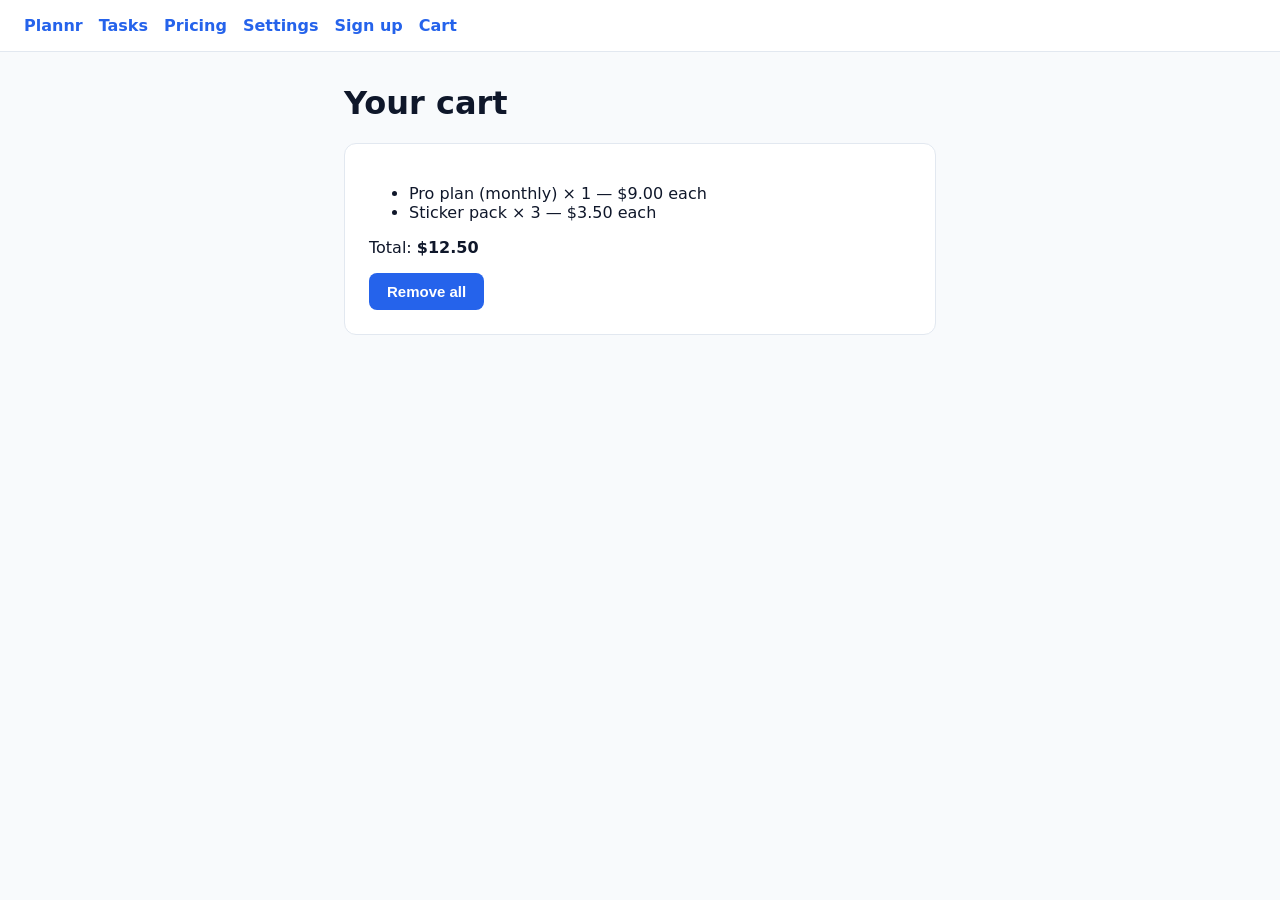
==== cart.html @ 1a2bd583 "Add persistent dark mode preference" ====
<!doctype html>
<html lang="en">
<head><meta charset="utf-8"><title>Cart · Plannr</title><script src="src/theme.js"></script><link rel="stylesheet" href="styles.css"></head>
<body>
  <header><a href="index.html">Plannr</a><a href="tasks.html">Tasks</a><a href="pricing.html">Pricing</a><a href="settings.html">Settings</a><a href="signup.html">Sign up</a><a href="cart.html">Cart</a></header>
  <main>
    <h1>Your cart</h1>
    <div class="card"><ul id="items"></ul><p>Total: <strong id="total"></strong></p>
      <button class="button" id="clear">Remove all</button></div>
  </main>
  <script type="module">
    import { cartTotal, formatPrice } from "./src/cart.js";
    let items = [{ name: "Pro plan (monthly)", cents: 900, qty: 1 }, { name: "Sticker pack", cents: 350, qty: 3 }];
    function render() {
      document.getElementById("items").innerHTML = items.map(i => `<li>${i.name} × ${i.qty} — ${formatPrice(i.cents)} each</li>`).join("");
      document.getElementById("total").textContent = formatPrice(cartTotal(items));
    }
    document.getElementById("clear").addEventListener("click", () => { items = []; render(); });
    render();
  </script>
</body>
</html>
---- styles.css ----
:root {
  color-scheme: light;
  --brand: #2563eb;
  --brand-dark: #1d4ed8;
  --text: #0f172a;
  --muted: #64748b;
  --surface: #ffffff;
  --page-background: #f8fafc;
  --input-background: #ffffff;
  --border: #e2e8f0;
}
:root[data-theme="dark"] {
  color-scheme: dark;
  --brand: #60a5fa;
  --brand-dark: #3b82f6;
  --text: #e2e8f0;
  --muted: #94a3b8;
  --surface: #1e293b;
  --page-background: #0f172a;
  --input-background: #0f172a;
  --border: #334155;
}
* { box-sizing: border-box; }
body { margin: 0; font-family: system-ui, sans-serif; color: var(--text); background: var(--page-background); transition: background-color 150ms, color 150ms; }
header { display: flex; gap: 16px; padding: 16px 24px; background: var(--surface); border-bottom: 1px solid var(--border); }
header a { color: var(--brand); text-decoration: none; font-weight: 600; }
main { max-width: 640px; margin: 32px auto; padding: 0 24px; }
.card { background: var(--surface); border: 1px solid var(--border); border-radius: 12px; padding: 24px; margin-bottom: 16px; }
.field { display: flex; flex-direction: column; gap: 6px; margin-bottom: 16px; }
.field label { font-size: 14px; color: var(--muted); }
.field input, .field select { padding: 8px 10px; border: 1px solid var(--border); border-radius: 8px; font-size: 15px; color: var(--text); background: var(--input-background); }
.field input[type="checkbox"] { accent-color: var(--brand); }
.actions { display: flex; justify-content: flex-end; gap: 8px; margin-top: 24px; }
.button { padding: 10px 18px; border-radius: 8px; border: 0; font-size: 15px; font-weight: 600; cursor: pointer; background: var(--brand); color: #fff; }
.button:hover { background: var(--brand-dark); }
.button.secondary { background: transparent; color: var(--text); border: 1px solid var(--border); }
.price { font-size: 28px; font-weight: 700; }
.done { text-decoration: line-through; color: var(--muted); }
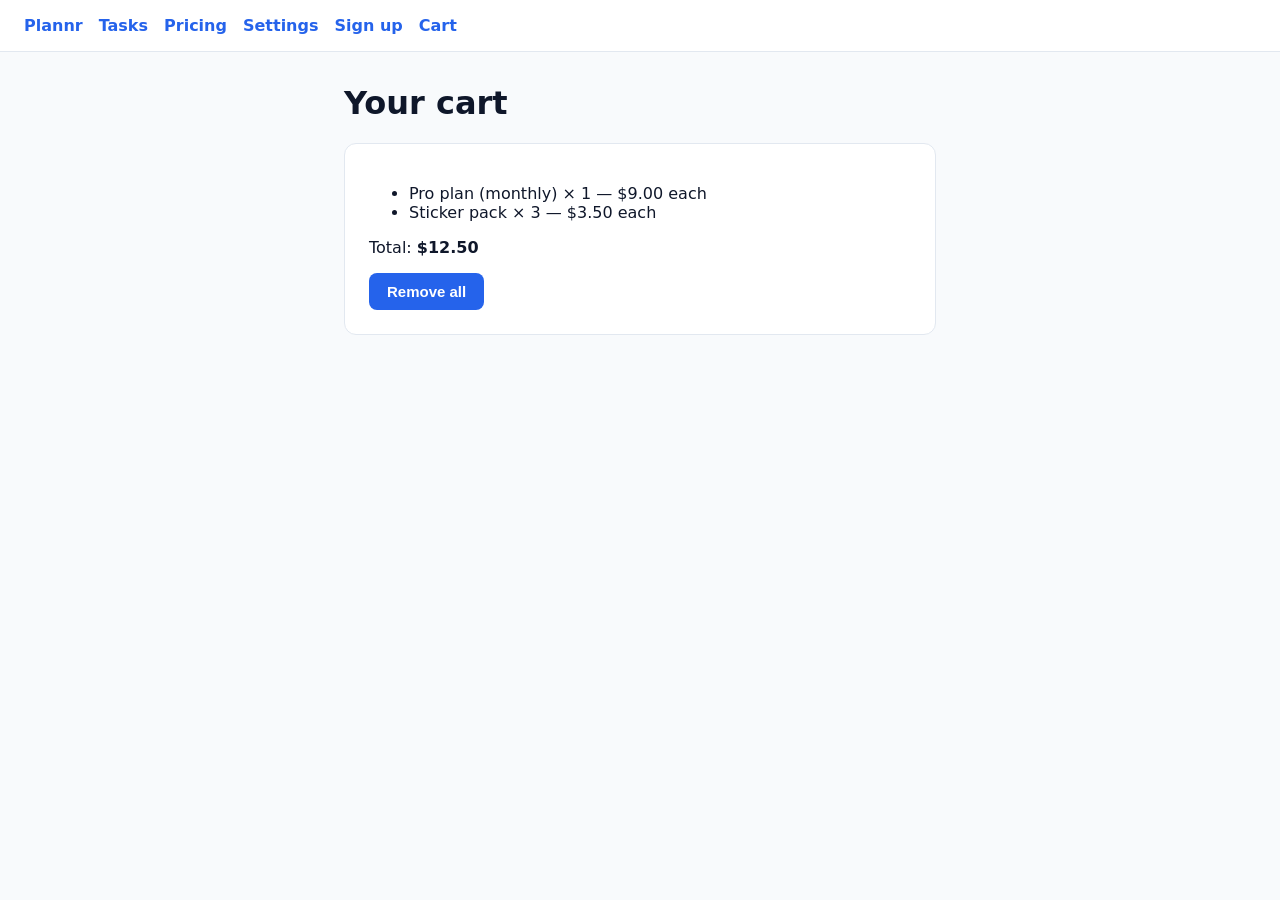
==== commit 018f4bfa: "Add persistent dark mode preference" ====
--- a/cart.html
+++ b/cart.html
@@ -1,6 +1,6 @@
 <!doctype html>
 <html lang="en">
-<head><meta charset="utf-8"><title>Cart · Plannr</title><script src="src/theme.js"></script><link rel="stylesheet" href="styles.css"></head>
+<head><meta charset="utf-8"><title>Cart · Plannr</title><link rel="stylesheet" href="styles.css"><script type="module" src="src/theme.js"></script></head>
 <body>
   <header><a href="index.html">Plannr</a><a href="tasks.html">Tasks</a><a href="pricing.html">Pricing</a><a href="settings.html">Settings</a><a href="signup.html">Sign up</a><a href="cart.html">Cart</a></header>
   <main>
--- a/styles.css
+++ b/styles.css
@@ -6,32 +6,34 @@
   --muted: #64748b;
   --surface: #ffffff;
   --page-background: #f8fafc;
-  --input-background: #ffffff;
+  --button-text: #ffffff;
   --border: #e2e8f0;
 }
 :root[data-theme="dark"] {
   color-scheme: dark;
   --brand: #60a5fa;
-  --brand-dark: #3b82f6;
+  --brand-dark: #93c5fd;
   --text: #e2e8f0;
   --muted: #94a3b8;
   --surface: #1e293b;
   --page-background: #0f172a;
-  --input-background: #0f172a;
+  --button-text: #0f172a;
   --border: #334155;
 }
 * { box-sizing: border-box; }
-body { margin: 0; font-family: system-ui, sans-serif; color: var(--text); background: var(--page-background); transition: background-color 150ms, color 150ms; }
+body { margin: 0; font-family: system-ui, sans-serif; color: var(--text); background: var(--page-background); }
 header { display: flex; gap: 16px; padding: 16px 24px; background: var(--surface); border-bottom: 1px solid var(--border); }
 header a { color: var(--brand); text-decoration: none; font-weight: 600; }
 main { max-width: 640px; margin: 32px auto; padding: 0 24px; }
 .card { background: var(--surface); border: 1px solid var(--border); border-radius: 12px; padding: 24px; margin-bottom: 16px; }
 .field { display: flex; flex-direction: column; gap: 6px; margin-bottom: 16px; }
 .field label { font-size: 14px; color: var(--muted); }
-.field input, .field select { padding: 8px 10px; border: 1px solid var(--border); border-radius: 8px; font-size: 15px; color: var(--text); background: var(--input-background); }
-.field input[type="checkbox"] { accent-color: var(--brand); }
+.field input, .field select { padding: 8px 10px; border: 1px solid var(--border); border-radius: 8px; font-size: 15px; color: var(--text); background: var(--surface); }
+.field input[type="checkbox"] { width: 18px; height: 18px; accent-color: var(--brand); }
+.field.checkbox-field { flex-direction: row; align-items: center; gap: 10px; }
+.field.checkbox-field label { color: var(--text); }
 .actions { display: flex; justify-content: flex-end; gap: 8px; margin-top: 24px; }
-.button { padding: 10px 18px; border-radius: 8px; border: 0; font-size: 15px; font-weight: 600; cursor: pointer; background: var(--brand); color: #fff; }
+.button { padding: 10px 18px; border-radius: 8px; border: 0; font-size: 15px; font-weight: 600; cursor: pointer; background: var(--brand); color: var(--button-text); }
 .button:hover { background: var(--brand-dark); }
 .button.secondary { background: transparent; color: var(--text); border: 1px solid var(--border); }
 .price { font-size: 28px; font-weight: 700; }
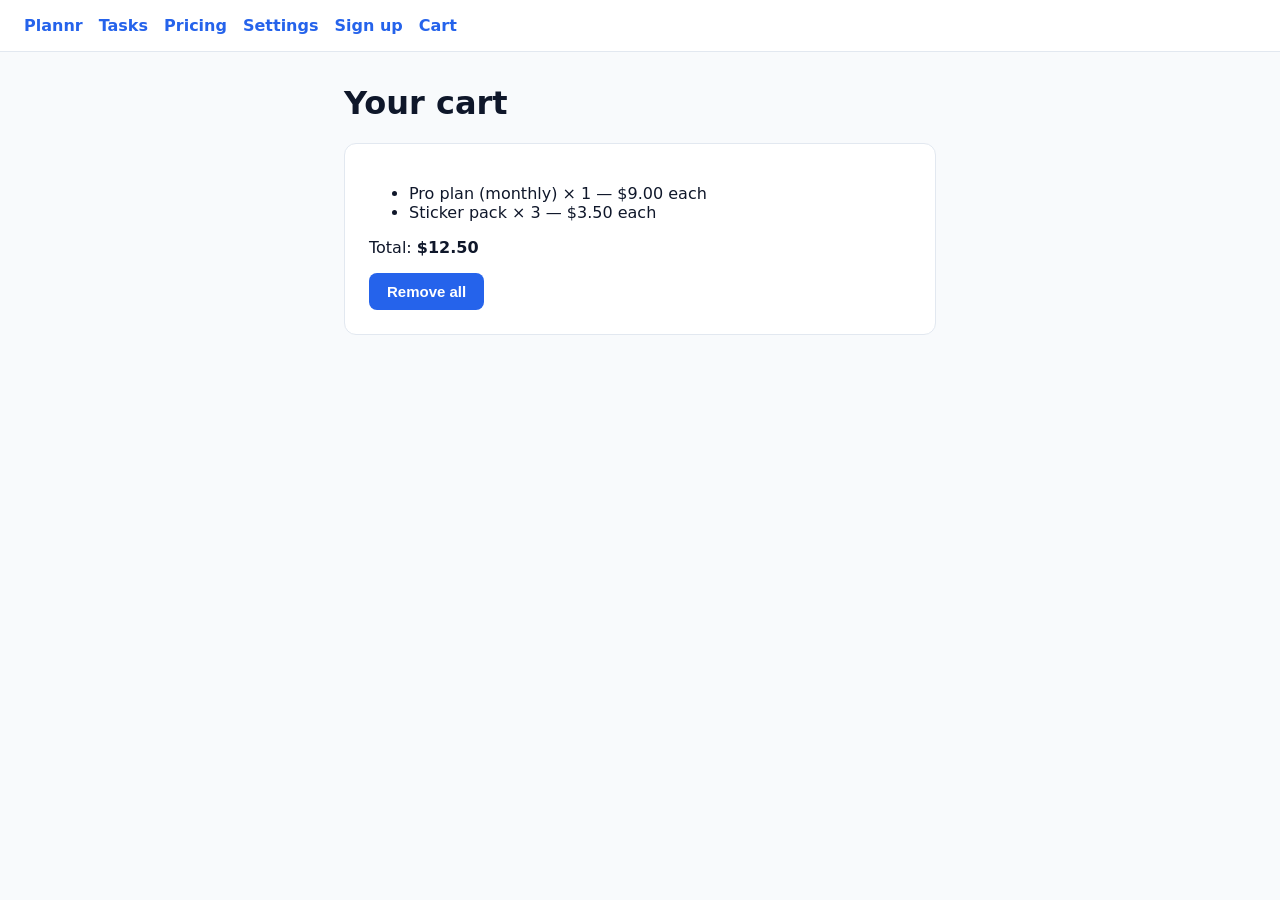
==== commit 1b5d202a: "Add persistent dark mode" ====
--- a/cart.html
+++ b/cart.html
@@ -1,6 +1,6 @@
 <!doctype html>
 <html lang="en">
-<head><meta charset="utf-8"><title>Cart · Plannr</title><link rel="stylesheet" href="styles.css"><script type="module" src="src/theme.js"></script></head>
+<head><meta charset="utf-8"><title>Cart · Plannr</title><link rel="stylesheet" href="styles.css"><script type="module" src="./src/theme-init.js"></script></head>
 <body>
   <header><a href="index.html">Plannr</a><a href="tasks.html">Tasks</a><a href="pricing.html">Pricing</a><a href="settings.html">Settings</a><a href="signup.html">Sign up</a><a href="cart.html">Cart</a></header>
   <main>
--- a/styles.css
+++ b/styles.css
@@ -1,23 +1,20 @@
 :root {
-  color-scheme: light;
   --brand: #2563eb;
   --brand-dark: #1d4ed8;
   --text: #0f172a;
   --muted: #64748b;
   --surface: #ffffff;
   --page-background: #f8fafc;
-  --button-text: #ffffff;
+  --field-background: #ffffff;
   --border: #e2e8f0;
 }
 :root[data-theme="dark"] {
   color-scheme: dark;
-  --brand: #60a5fa;
-  --brand-dark: #93c5fd;
   --text: #e2e8f0;
   --muted: #94a3b8;
   --surface: #1e293b;
   --page-background: #0f172a;
-  --button-text: #0f172a;
+  --field-background: #0f172a;
   --border: #334155;
 }
 * { box-sizing: border-box; }
@@ -28,12 +25,12 @@
 .card { background: var(--surface); border: 1px solid var(--border); border-radius: 12px; padding: 24px; margin-bottom: 16px; }
 .field { display: flex; flex-direction: column; gap: 6px; margin-bottom: 16px; }
 .field label { font-size: 14px; color: var(--muted); }
-.field input, .field select { padding: 8px 10px; border: 1px solid var(--border); border-radius: 8px; font-size: 15px; color: var(--text); background: var(--surface); }
-.field input[type="checkbox"] { width: 18px; height: 18px; accent-color: var(--brand); }
-.field.checkbox-field { flex-direction: row; align-items: center; gap: 10px; }
-.field.checkbox-field label { color: var(--text); }
+.field input, .field select { padding: 8px 10px; border: 1px solid var(--border); border-radius: 8px; font-size: 15px; background: var(--field-background); color: var(--text); }
+.theme-setting { flex-direction: row; align-items: center; justify-content: space-between; }
+.toggle { display: flex; align-items: center; gap: 8px; color: var(--text); cursor: pointer; }
+.toggle input { accent-color: var(--brand); }
 .actions { display: flex; justify-content: flex-end; gap: 8px; margin-top: 24px; }
-.button { padding: 10px 18px; border-radius: 8px; border: 0; font-size: 15px; font-weight: 600; cursor: pointer; background: var(--brand); color: var(--button-text); }
+.button { padding: 10px 18px; border-radius: 8px; border: 0; font-size: 15px; font-weight: 600; cursor: pointer; background: var(--brand); color: #fff; }
 .button:hover { background: var(--brand-dark); }
 .button.secondary { background: transparent; color: var(--text); border: 1px solid var(--border); }
 .price { font-size: 28px; font-weight: 700; }
